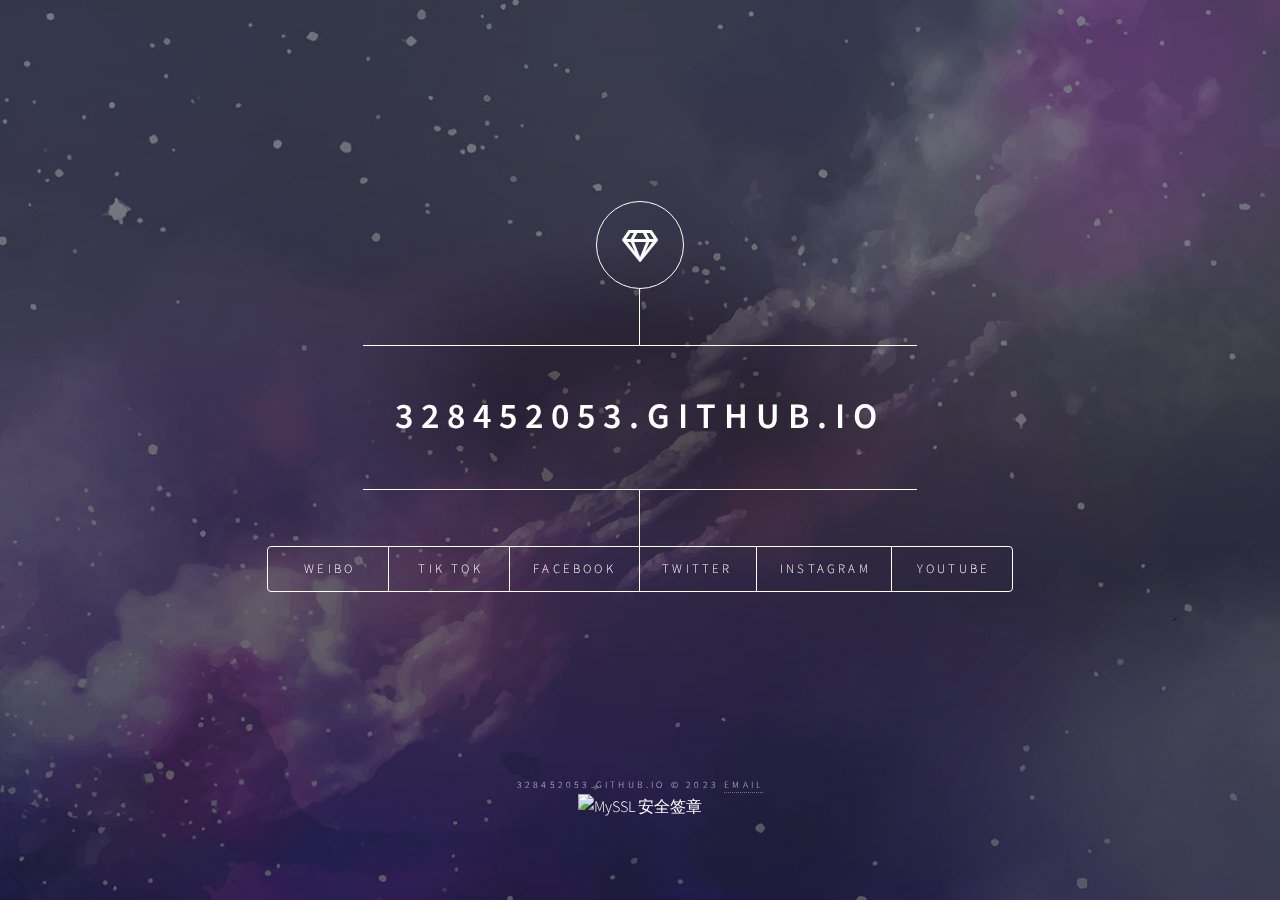
==== index.html @ bff3e35d "Update index.html" ====
﻿<!DOCTYPE HTML>
<html>
  
  <head>
    <title>328452053.GITHUB.IO</title>
    <meta charset="utf-8">
    <meta name="viewport" content="width=device-width, initial-scale=1, user-scalable=no">
    <meta name="description" content="HomePage" />
    <meta name="keywords" content="328452053,328452053.GITHUB.IO,哲,苟哲,哲思哲语" />
    <link rel="stylesheet" href="assets/css/main.css">
    <!--<link rel="stylesheet" href="assets/css/hui.css">-->
    <link rel="shortcut icon" href="/favicon.ico" />
    <link rel="bookmark" href="/favicon.ico" />
    <noscript>
      <link rel="stylesheet" href="assets/css/noscript.css" /></noscript>
      
  </head>
  
  <body class="is-preload" oncopy="return false" oncut="return false;" onselectstart="return false"  class="loading">
    <div id="wrapper">
      <header id="header">
        <div class="logo">
          <span class="icon fa-gem"></span>
        </div>
        <div class="content">
          <div class="inner">
            <h1>328452053.GITHUB.IO</h1></div>
        </div>
        <nav>
          <ul>
            <!--<li>
            <a href="https://328452053.github.io/" title="" target="_blank"></a></li>-->
            <li>
              <a href="https://www.weibo.com/328452053" title="微博" target="_blank">WeiBo</a></li>
            <li>
              <a href="https://www.douyin.com/user/MS4wLjABAAAACGTp3SbHT6WHOpNegVlNWKNpkmL-_BGe633mIOQlRZg" title="抖音" target="_blank"> Tik Tok</a></li>
            <li>
              <a href="https://www.facebook.com/TitanGou" title="Facebook" target="_blank">Facebook</a></li>
            <li>
              <a href="https://twitter.com/titanko520" title="Twitter" target="_blank">Twitter</a></li>
            <li>
              <a href="https://www.instagram.com/titan_gou/" title="Instagram" target="_blank">Instagram</a></li>
            <li>
              <a href="https://www.youtube.com/@gouzhe/" title="YouTube" target="_blank">YouTube</a></li>
            </ul>
        </nav>
      </header>
      <footer id="footer">
        <p class="copyright">328452053.GITHUB.IO © 2023
          <a href="mailto:titanko@vip.qq.com" title="电子邮件">Email</a> 
          <div title="MySSL 安全签章" id="myssl_seal" onclick="window.open('https://myssl.com/seal/detail?domain=328452053.github.io','MySSL安全签章','height=800,width=470,top=0,right=0,toolbar=no,menubar=no,scrollbars=no,resizable=no,location=no,status=no')" style="text-align: center"><img src="https://sealres.myssl.com/seal/img/1x/seal.png?domain=328452053.github.io" alt="MySSL 安全签章" style="width: 100px; height: auto; cursor: pointer"></div>
        </p>
      </footer>
    </div>
    <div id="bg"></div>
    <script src="assets/js/jquery.min.js"></script>
    <script src="assets/js/browser.min.js"></script>
    <script src="assets/js/breakpoints.min.js"></script>
    <script src="assets/js/util.js"></script>
    <script src="assets/js/main.js"></script>

  </body>

</html>
---- assets/css/main.css ----
@import url(fontawesome-all.min.css);
@import url("https://fonts.googleapis.com/css?family=Source+Sans+Pro:300italic,600italic,300,600");


html, body, div, span, applet, object,
iframe, h1, h2, h3, h4, h5, h6, p, blockquote,
pre, a, abbr, acronym, address, big, cite,
code, del, dfn, em, img, ins, kbd, q, s, samp,
small, strike, strong, sub, sup, tt, var, b,
u, i, center, dl, dt, dd, ol, ul, li, fieldset,
form, label, legend, table, caption, tbody,
tfoot, thead, tr, th, td, article, aside,
canvas, details, embed, figure, figcaption,
footer, header, hgroup, menu, nav, output, ruby,
section, summary, time, mark, audio, video {
	margin: 0;
	padding: 0;
	border: 0;
	font-size: 100%;
	font: inherit;
	vertical-align: baseline;}

article, aside, details, figcaption, figure,
footer, header, hgroup, menu, nav, section {
	display: block;}

body {
	line-height: 1;
}

ol, ul {
	list-style: none;
}

blockquote, q {
	quotes: none;
}

	blockquote:before, blockquote:after, q:before, q:after {
		content: '';
		content: none;
	}
.tlinks{text-indent:-9999px;height:0;line-height:0;font-size:0;overflow:hidden;}

table {
	border-collapse: collapse;
	border-spacing: 0;
}

body {
	-webkit-text-size-adjust: none;
}

mark {
	background-color: transparent;
	color: inherit;
}

input::-moz-focus-inner {
	border: 0;
	padding: 0;
}

input, select, textarea {
	-moz-appearance: none;
	-webkit-appearance: none;
	-ms-appearance: none;
	appearance: none;
}

/* Basic */

	@-ms-viewport {
		width: device-width;
	}

	@media screen and (max-width: 480px) {

		html, body {
			min-width: 320px;
		}

	}

	html {
		box-sizing: border-box;
	}

	*, *:before, *:after {
		box-sizing: inherit;
	}

	body {
		background: #1b1f22;
	}

		body.is-preload *, body.is-preload *:before, body.is-preload *:after {
			-moz-animation: none !important;
			-webkit-animation: none !important;
			-ms-animation: none !important;
			animation: none !important;
			-moz-transition: none !important;
			-webkit-transition: none !important;
			-ms-transition: none !important;
			transition: none !important;
		}

/* Type */

	html {
		font-size: 16pt;
	}

		@media screen and (max-width: 1680px) {

			html {
				font-size: 12pt;
			}

		}

		@media screen and (max-width: 736px) {

			html {
				font-size: 11pt;
			}

		}

		@media screen and (max-width: 360px) {

			html {
				font-size: 10pt;
			}

		}

	body, input, select, textarea {
		color: #ffffff;
		font-family: "Source Sans Pro", sans-serif;
		font-weight: 300;
		font-size: 1rem;
		line-height: 1.65;
	}

	a {
		-moz-transition: color 0.2s ease-in-out, background-color 0.2s ease-in-out, border-bottom-color 0.2s ease-in-out;
		-webkit-transition: color 0.2s ease-in-out, background-color 0.2s ease-in-out, border-bottom-color 0.2s ease-in-out;
		-ms-transition: color 0.2s ease-in-out, background-color 0.2s ease-in-out, border-bottom-color 0.2s ease-in-out;
		transition: color 0.2s ease-in-out, background-color 0.2s ease-in-out, border-bottom-color 0.2s ease-in-out;
		border-bottom: dotted 1px rgba(255, 255, 255, 0.5);
		text-decoration: none;
		color: inherit;
	}

		a:hover {
			border-bottom-color: transparent;
		}

	strong, b {
		color: #ffffff;
		font-weight: 600;
	}

	em, i {
		font-style: italic;
	}

	p {
		margin: 0 0 2rem 0;
	}

	h1, h2, h3, h4, h5, h6 {
		color: #ffffff;
		font-weight: 600;
		line-height: 1.5;
		margin: 0 0 1rem 0;
		text-transform: uppercase;
		letter-spacing: 0.2rem;
	}

		h1 a, h2 a, h3 a, h4 a, h5 a, h6 a {
			color: inherit;
			text-decoration: none;
		}

		h1.major, h2.major, h3.major, h4.major, h5.major, h6.major {
			border-bottom: solid 1px #ffffff;
			width: -moz-max-content;
			width: -webkit-max-content;
			width: -ms-max-content;
			width: max-content;
			padding-bottom: 0.5rem;
			margin: 0 0 2rem 0;
		}

	h1 {
		font-size: 2.25rem;
		line-height: 1.3;
		letter-spacing: 0.5rem;
	}

	h2 {
		font-size: 1.5rem;
		line-height: 1.4;
		letter-spacing: 0.5rem;
	}

	h3 {
		font-size: 1rem;
	}

	h4 {
		font-size: 0.8rem;
	}

	h5 {
		font-size: 0.7rem;
	}

	h6 {
		font-size: 0.6rem;
	}

	@media screen and (max-width: 736px) {

		h1 {
			font-size: 1.75rem;
			line-height: 1.4;
		}

		h2 {
			font-size: 1.25em;
			line-height: 1.5;
		}

	}

	sub {
		font-size: 0.8rem;
		position: relative;
		top: 0.5rem;
	}

	sup {
		font-size: 0.8rem;
		position: relative;
		top: -0.5rem;
	}

	blockquote {
		border-left: solid 4px #ffffff;
		font-style: italic;
		margin: 0 0 2rem 0;
		padding: 0.5rem 0 0.5rem 2rem;
	}

	code {
		background: rgba(255, 255, 255, 0.075);
		border-radius: 4px;
		font-family: "Courier New", monospace;
		font-size: 0.9rem;
		margin: 0 0.25rem;
		padding: 0.25rem 0.65rem;
	}

	pre {
		-webkit-overflow-scrolling: touch;
		font-family: "Courier New", monospace;
		font-size: 0.9rem;
		margin: 0 0 2rem 0;
	}

		pre code {
			display: block;
			line-height: 1.75;
			padding: 1rem 1.5rem;
			overflow-x: auto;
		}

	hr {
		border: 0;
		border-bottom: solid 1px #ffffff;
		margin: 2.75rem 0;
	}

	.align-left {
		text-align: left;
	}

	.align-center {
		text-align: center;
	}

	.align-right {
		text-align: right;
	}

/* Form */

	form {
		margin: 0 0 2rem 0;
	}

		form > :last-child {
			margin-bottom: 0;
		}

		form > .fields {
			display: -moz-flex;
			display: -webkit-flex;
			display: -ms-flex;
			display: flex;
			-moz-flex-wrap: wrap;
			-webkit-flex-wrap: wrap;
			-ms-flex-wrap: wrap;
			flex-wrap: wrap;
			width: calc(100% + 3rem);
			margin: -1.5rem 0 2rem -1.5rem;
		}

			form > .fields > .field {
				-moz-flex-grow: 0;
				-webkit-flex-grow: 0;
				-ms-flex-grow: 0;
				flex-grow: 0;
				-moz-flex-shrink: 0;
				-webkit-flex-shrink: 0;
				-ms-flex-shrink: 0;
				flex-shrink: 0;
				padding: 1.5rem 0 0 1.5rem;
				width: calc(100% - 1.5rem);
			}

				form > .fields > .field.half {
					width: calc(50% - 0.75rem);
				}

				form > .fields > .field.third {
					width: calc(100%/3 - 0.5rem);
				}

				form > .fields > .field.quarter {
					width: calc(25% - 0.375rem);
				}

		@media screen and (max-width: 480px) {

			form > .fields {
				width: calc(100% + 3rem);
				margin: -1.5rem 0 2rem -1.5rem;
			}

				form > .fields > .field {
					padding: 1.5rem 0 0 1.5rem;
					width: calc(100% - 1.5rem);
				}

					form > .fields > .field.half {
						width: calc(100% - 1.5rem);
					}

					form > .fields > .field.third {
						width: calc(100% - 1.5rem);
					}

					form > .fields > .field.quarter {
						width: calc(100% - 1.5rem);
					}

		}

	label {
		color: #ffffff;
		display: block;
		font-size: 0.8rem;
		font-weight: 300;
		letter-spacing: 0.2rem;
		line-height: 1.5;
		margin: 0 0 1rem 0;
		text-transform: uppercase;
	}

	input[type="text"],
	input[type="password"],
	input[type="email"],
	input[type="tel"],
	select,
	textarea {
		-moz-appearance: none;
		-webkit-appearance: none;
		-ms-appearance: none;
		appearance: none;
		-moz-transition: border-color 0.2s ease-in-out, box-shadow 0.2s ease-in-out, background-color 0.2s ease-in-out;
		-webkit-transition: border-color 0.2s ease-in-out, box-shadow 0.2s ease-in-out, background-color 0.2s ease-in-out;
		-ms-transition: border-color 0.2s ease-in-out, box-shadow 0.2s ease-in-out, background-color 0.2s ease-in-out;
		transition: border-color 0.2s ease-in-out, box-shadow 0.2s ease-in-out, background-color 0.2s ease-in-out;
		background-color: transparent;
		border-radius: 4px;
		border: solid 1px #ffffff;
		color: inherit;
		display: block;
		outline: 0;
		padding: 0 1rem;
		text-decoration: none;
		width: 100%;
	}

		input[type="text"]:invalid,
		input[type="password"]:invalid,
		input[type="email"]:invalid,
		input[type="tel"]:invalid,
		select:invalid,
		textarea:invalid {
			box-shadow: none;
		}

		input[type="text"]:focus,
		input[type="password"]:focus,
		input[type="email"]:focus,
		input[type="tel"]:focus,
		select:focus,
		textarea:focus {
			background: rgba(255, 255, 255, 0.075);
			border-color: #ffffff;
			box-shadow: 0 0 0 1px #ffffff;
		}

	select {
		background-image: url("data:image/svg+xml;charset=utf8,%3Csvg xmlns='http://www.w3.org/2000/svg' width='40' height='40' preserveAspectRatio='none' viewBox='0 0 40 40'%3E%3Cpath d='M9.4,12.3l10.4,10.4l10.4-10.4c0.2-0.2,0.5-0.4,0.9-0.4c0.3,0,0.6,0.1,0.9,0.4l3.3,3.3c0.2,0.2,0.4,0.5,0.4,0.9 c0,0.4-0.1,0.6-0.4,0.9L20.7,31.9c-0.2,0.2-0.5,0.4-0.9,0.4c-0.3,0-0.6-0.1-0.9-0.4L4.3,17.3c-0.2-0.2-0.4-0.5-0.4-0.9 c0-0.4,0.1-0.6,0.4-0.9l3.3-3.3c0.2-0.2,0.5-0.4,0.9-0.4S9.1,12.1,9.4,12.3z' fill='%23ffffff' /%3E%3C/svg%3E");
		background-size: 1.25rem;
		background-repeat: no-repeat;
		background-position: calc(100% - 1rem) center;
		height: 2.75rem;
		padding-right: 2.75rem;
		text-overflow: ellipsis;
	}

		select option {
			color: #ffffff;
			background: #1b1f22;
		}

		select:focus::-ms-value {
			background-color: transparent;
		}

		select::-ms-expand {
			display: none;
		}

	input[type="text"],
	input[type="password"],
	input[type="email"],
	select {
		height: 2.75rem;
	}

	textarea {
		padding: 0.75rem 1rem;
	}

	input[type="checkbox"],
	input[type="radio"] {
		-moz-appearance: none;
		-webkit-appearance: none;
		-ms-appearance: none;
		appearance: none;
		display: block;
		float: left;
		margin-right: -2rem;
		opacity: 0;
		width: 1rem;
		z-index: -1;
	}

		input[type="checkbox"] + label,
		input[type="radio"] + label {
			text-decoration: none;
			-moz-user-select: none;
			-webkit-user-select: none;
			-ms-user-select: none;
			user-select: none;
			color: #ffffff;
			cursor: pointer;
			display: inline-block;
			font-size: 0.8rem;
			font-weight: 300;
			margin: 0 0 0.5rem 0;
			padding-left: 2.65rem;
			padding-right: 0.75rem;
			position: relative;
		}

			input[type="checkbox"] + label:before,
			input[type="radio"] + label:before {
				-moz-osx-font-smoothing: grayscale;
				-webkit-font-smoothing: antialiased;
				display: inline-block;
				font-style: normal;
				font-variant: normal;
				text-rendering: auto;
				line-height: 1;
				text-transform: none !important;
				font-family: 'Font Awesome 5 Free';
				font-weight: 900;
			}

			input[type="checkbox"] + label:before,
			input[type="radio"] + label:before {
				-moz-transition: border-color 0.2s ease-in-out, box-shadow 0.2s ease-in-out, background-color 0.2s ease-in-out;
				-webkit-transition: border-color 0.2s ease-in-out, box-shadow 0.2s ease-in-out, background-color 0.2s ease-in-out;
				-ms-transition: border-color 0.2s ease-in-out, box-shadow 0.2s ease-in-out, background-color 0.2s ease-in-out;
				transition: border-color 0.2s ease-in-out, box-shadow 0.2s ease-in-out, background-color 0.2s ease-in-out;
				border-radius: 4px;
				border: solid 1px #ffffff;
				content: '';
				display: inline-block;
				height: 1.65rem;
				left: 0;
				line-height: 1.65rem;
				position: absolute;
				text-align: center;
				top: -0.15rem;
				width: 1.65rem;
			}

		input[type="checkbox"]:checked + label:before,
		input[type="radio"]:checked + label:before {
			background: #ffffff !important;
			border-color: #ffffff !important;
			color: #1b1f22;
			content: '\f00c';
		}

		input[type="checkbox"]:focus + label:before,
		input[type="radio"]:focus + label:before {
			background: rgba(255, 255, 255, 0.075);
			border-color: #ffffff;
			box-shadow: 0 0 0 1px #ffffff;
		}

	input[type="checkbox"] + label:before {
		border-radius: 4px;
	}

	input[type="radio"] + label:before {
		border-radius: 100%;
	}

	::-webkit-input-placeholder {
		color: rgba(255, 255, 255, 0.5) !important;
		opacity: 1.0;
	}

	:-moz-placeholder {
		color: rgba(255, 255, 255, 0.5) !important;
		opacity: 1.0;
	}

	::-moz-placeholder {
		color: rgba(255, 255, 255, 0.5) !important;
		opacity: 1.0;
	}

	:-ms-input-placeholder {
		color: rgba(255, 255, 255, 0.5) !important;
		opacity: 1.0;
	}

	.formerize-placeholder {
		color: rgba(255, 255, 255, 0.5) !important;
		opacity: 1.0;
	}

/* Box */

	.box {
		border-radius: 4px;
		border: solid 1px #ffffff;
		margin-bottom: 2rem;
		padding: 1.5em;
	}

		.box > :last-child,
		.box > :last-child > :last-child,
		.box > :last-child > :last-child > :last-child {
			margin-bottom: 0;
		}

		.box.alt {
			border: 0;
			border-radius: 0;
			padding: 0;
		}

/* Icon */

	.icon {
		text-decoration: none;
		border-bottom: none;
		position: relative;
	}

		.icon:before {
			-moz-osx-font-smoothing: grayscale;
			-webkit-font-smoothing: antialiased;
			display: inline-block;
			font-style: normal;
			font-variant: normal;
			text-rendering: auto;
			line-height: 1;
			text-transform: none !important;
			font-family: 'Font Awesome 5 Free';
			font-weight: 400;
		}

		.icon > .label {
			display: none;
		}

		.icon:before {
			line-height: inherit;
		}

		.icon.solid:before {
			font-weight: 900;
		}

		.icon.brands:before {
			font-family: 'Font Awesome 5 Brands';
		}

/* Image */

	.image {
		border-radius: 4px;
		border: 0;
		display: inline-block;
		position: relative;
	}

		.image:before {
			pointer-events: none;
			background-image: url("../../images/overlay.png");
			background-color: rgba(19, 21, 25, 0.5);
			border-radius: 4px;
			content: '';
			display: block;
			height: 100%;
			left: 0;
			opacity: 0.5;
			position: absolute;
			top: 0;
			width: 100%;
		}

		.image img {
			border-radius: 4px;
			display: block;
		}

		.image.left, .image.right {
			max-width: 40%;
		}

			.image.left img, .image.right img {
				width: 100%;
			}

		.image.left {
			float: left;
			padding: 0 1.5em 1em 0;
			top: 0.25em;
		}

		.image.right {
			float: right;
			padding: 0 0 1em 1.5em;
			top: 0.25em;
		}

		.image.fit {
			display: block;
			margin: 0 0 2rem 0;
			width: 100%;
		}

			.image.fit img {
				width: 100%;
			}

		.image.main {
			display: block;
			margin: 2.5rem 0;
			width: 100%;
		}

			.image.main img {
				width: 100%;
			}

		@media screen and (max-width: 736px) {

			.image.main {
				margin: 2rem 0;
			}

		}

		@media screen and (max-width: 480px) {

			.image.main {
				margin: 1.5rem 0;
			}

		}

/* List */

	ol {
		list-style: decimal;
		margin: 0 0 2rem 0;
		padding-left: 1.25em;
	}

		ol li {
			padding-left: 0.25em;
		}

	ul {
		list-style: disc;
		margin: 0 0 2rem 0;
		padding-left: 1em;
	}

		ul li {
			padding-left: 0.5em;
		}

		ul.alt {
			list-style: none;
			padding-left: 0;
		}

			ul.alt li {
				border-top: solid 1px #ffffff;
				padding: 0.5em 0;
			}

				ul.alt li:first-child {
					border-top: 0;
					padding-top: 0;
				}

	dl {
		margin: 0 0 2rem 0;
	}

		dl dt {
			display: block;
			font-weight: 600;
			margin: 0 0 1rem 0;
		}

		dl dd {
			margin-left: 2rem;
		}

/* Actions */

	ul.actions {
		display: -moz-flex;
		display: -webkit-flex;
		display: -ms-flex;
		display: flex;
		cursor: default;
		list-style: none;
		margin-left: -1rem;
		padding-left: 0;
	}

		ul.actions li {
			padding: 0 0 0 1rem;
			vertical-align: middle;
		}

		ul.actions.special {
			-moz-justify-content: center;
			-webkit-justify-content: center;
			-ms-justify-content: center;
			justify-content: center;
			width: 100%;
			margin-left: 0;
		}

			ul.actions.special li:first-child {
				padding-left: 0;
			}

		ul.actions.stacked {
			-moz-flex-direction: column;
			-webkit-flex-direction: column;
			-ms-flex-direction: column;
			flex-direction: column;
			margin-left: 0;
		}

			ul.actions.stacked li {
				padding: 1.3rem 0 0 0;
			}

				ul.actions.stacked li:first-child {
					padding-top: 0;
				}

		ul.actions.fit {
			width: calc(100% + 1rem);
		}

			ul.actions.fit li {
				-moz-flex-grow: 1;
				-webkit-flex-grow: 1;
				-ms-flex-grow: 1;
				flex-grow: 1;
				-moz-flex-shrink: 1;
				-webkit-flex-shrink: 1;
				-ms-flex-shrink: 1;
				flex-shrink: 1;
				width: 100%;
			}

				ul.actions.fit li > * {
					width: 100%;
				}

			ul.actions.fit.stacked {
				width: 100%;
			}

		@media screen and (max-width: 480px) {

			ul.actions:not(.fixed) {
				-moz-flex-direction: column;
				-webkit-flex-direction: column;
				-ms-flex-direction: column;
				flex-direction: column;
				margin-left: 0;
				width: 100% !important;
			}

				ul.actions:not(.fixed) li {
					-moz-flex-grow: 1;
					-webkit-flex-grow: 1;
					-ms-flex-grow: 1;
					flex-grow: 1;
					-moz-flex-shrink: 1;
					-webkit-flex-shrink: 1;
					-ms-flex-shrink: 1;
					flex-shrink: 1;
					padding: 1rem 0 0 0;
					text-align: center;
					width: 100%;
				}

					ul.actions:not(.fixed) li > * {
						width: 100%;
					}

					ul.actions:not(.fixed) li:first-child {
						padding-top: 0;
					}

					ul.actions:not(.fixed) li input[type="submit"],
					ul.actions:not(.fixed) li input[type="reset"],
					ul.actions:not(.fixed) li input[type="button"],
					ul.actions:not(.fixed) li button,
					ul.actions:not(.fixed) li .button {
						width: 100%;
					}

						ul.actions:not(.fixed) li input[type="submit"].icon:before,
						ul.actions:not(.fixed) li input[type="reset"].icon:before,
						ul.actions:not(.fixed) li input[type="button"].icon:before,
						ul.actions:not(.fixed) li button.icon:before,
						ul.actions:not(.fixed) li .button.icon:before {
							margin-left: -0.5em;
						}

		}

/* Icons */

	ul.icons {
		cursor: default;
		list-style: none;
		padding-left: 0;
	}

		ul.icons li {
			display: inline-block;
			padding: 0 0.75em 0 0;
		}

			ul.icons li:last-child {
				padding-right: 0;
			}

			ul.icons li a {
				border-radius: 100%;
				box-shadow: inset 0 0 0 1px #ffffff;
				display: inline-block;
				height: 2.25rem;
				line-height: 2.25rem;
				text-align: center;
				width: 2.25rem;
			}

				ul.icons li a:hover {
					background-color: rgba(255, 255, 255, 0.075);
				}

				ul.icons li a:active {
					background-color: rgba(255, 255, 255, 0.175);
				}

/* Table */

	.table-wrapper {
		-webkit-overflow-scrolling: touch;
		overflow-x: auto;
	}

	table {
		margin: 0 0 2rem 0;
		width: 100%;
	}

		table tbody tr {
			border: solid 1px #ffffff;
			border-left: 0;
			border-right: 0;
		}

			table tbody tr:nth-child(2n + 1) {
				background-color: rgba(255, 255, 255, 0.075);
			}

		table td {
			padding: 0.75em 0.75em;
		}

		table th {
			color: #ffffff;
			font-size: 0.9em;
			font-weight: 600;
			padding: 0 0.75em 0.75em 0.75em;
			text-align: left;
		}

		table thead {
			border-bottom: solid 2px #ffffff;
		}

		table tfoot {
			border-top: solid 2px #ffffff;
		}

		table.alt {
			border-collapse: separate;
		}

			table.alt tbody tr td {
				border: solid 1px #ffffff;
				border-left-width: 0;
				border-top-width: 0;
			}

				table.alt tbody tr td:first-child {
					border-left-width: 1px;
				}

			table.alt tbody tr:first-child td {
				border-top-width: 1px;
			}

			table.alt thead {
				border-bottom: 0;
			}

			table.alt tfoot {
				border-top: 0;
			}

/* Button */

	input[type="submit"],
	input[type="reset"],
	input[type="button"],
	button,
	.button {
		-moz-appearance: none;
		-webkit-appearance: none;
		-ms-appearance: none;
		appearance: none;
		-moz-transition: background-color 0.2s ease-in-out, color 0.2s ease-in-out;
		-webkit-transition: background-color 0.2s ease-in-out, color 0.2s ease-in-out;
		-ms-transition: background-color 0.2s ease-in-out, color 0.2s ease-in-out;
		transition: background-color 0.2s ease-in-out, color 0.2s ease-in-out;
		background-color: transparent;
		border-radius: 4px;
		border: 0;
		box-shadow: inset 0 0 0 1px #ffffff;
		color: #ffffff !important;
		cursor: pointer;
		display: inline-block;
		font-size: 0.8rem;
		font-weight: 300;
		height: 2.75rem;
		letter-spacing: 0.2rem;
		line-height: 2.75rem;
		outline: 0;
		padding: 0 1.25rem 0 1.35rem;
		text-align: center;
		text-decoration: none;
		text-transform: uppercase;
		white-space: nowrap;
	}

		input[type="submit"]:hover,
		input[type="reset"]:hover,
		input[type="button"]:hover,
		button:hover,
		.button:hover {
			background-color: rgba(255, 255, 255, 0.075);
		}

		input[type="submit"]:active,
		input[type="reset"]:active,
		input[type="button"]:active,
		button:active,
		.button:active {
			background-color: rgba(255, 255, 255, 0.175);
		}

		input[type="submit"].icon:before,
		input[type="reset"].icon:before,
		input[type="button"].icon:before,
		button.icon:before,
		.button.icon:before {
			margin-right: 0.5em;
		}

		input[type="submit"].fit,
		input[type="reset"].fit,
		input[type="button"].fit,
		button.fit,
		.button.fit {
			width: 100%;
		}

		input[type="submit"].small,
		input[type="reset"].small,
		input[type="button"].small,
		button.small,
		.button.small {
			font-size: 0.6rem;
			height: 2.0625rem;
			line-height: 2.0625rem;
		}

		input[type="submit"].primary,
		input[type="reset"].primary,
		input[type="button"].primary,
		button.primary,
		.button.primary {
			background-color: #ffffff;
			color: #1b1f22 !important;
			font-weight: 600;
		}

		input[type="submit"].disabled, input[type="submit"]:disabled,
		input[type="reset"].disabled,
		input[type="reset"]:disabled,
		input[type="button"].disabled,
		input[type="button"]:disabled,
		button.disabled,
		button:disabled,
		.button.disabled,
		.button:disabled {
			pointer-events: none;
			cursor: default;
			opacity: 0.25;
		}

	input[type="submit"],
	input[type="reset"],
	input[type="button"],
	button {
		line-height: calc(2.75rem - 2px);
	}

/* BG */

	#bg {
		-moz-transform: scale(1.0);
		-webkit-transform: scale(1.0);
		-ms-transform: scale(1.0);
		transform: scale(1.0);
		-webkit-backface-visibility: hidden;
		position: fixed;
		top: 0;
		left: 0;
		width: 100%;
		height: 100vh;
		z-index: 1;
	}

		#bg:before, #bg:after {
			content: '';
			display: block;
			position: absolute;
			top: 0;
			left: 0;
			width: 100%;
			height: 100%;
		}

		#bg:before {
			-moz-transition: background-color 2.5s ease-in-out;
			-webkit-transition: background-color 2.5s ease-in-out;
			-ms-transition: background-color 2.5s ease-in-out;
			transition: background-color 2.5s ease-in-out;
			-moz-transition-delay: 0.75s;
			-webkit-transition-delay: 0.75s;
			-ms-transition-delay: 0.75s;
			transition-delay: 0.75s;
			background-image: linear-gradient(to top, rgba(19, 21, 25, 0.5), rgba(19, 21, 25, 0.5)), url("../../images/overlay.png");
			background-size: auto,
 256px 256px;
			background-position: center,
 center;
			background-repeat: no-repeat,
 repeat;
			z-index: 2;
		}

		#bg:after {
			-moz-transform: scale(1.125);
			-webkit-transform: scale(1.125);
			-ms-transform: scale(1.125);
			transform: scale(1.125);
			-moz-transition: -moz-transform 0.325s ease-in-out, -moz-filter 0.325s ease-in-out;
			-webkit-transition: -webkit-transform 0.325s ease-in-out, -webkit-filter 0.325s ease-in-out;
			-ms-transition: -ms-transform 0.325s ease-in-out, -ms-filter 0.325s ease-in-out;
			transition: transform 0.325s ease-in-out, filter 0.325s ease-in-out;
			background-image: url("https://328452053.github.io/bg.jpg");
			background-position: center;
			background-size: cover;
			background-repeat: no-repeat;
			z-index: 1;
		}

		body.is-article-visible #bg:after {
			-moz-transform: scale(1.0825);
			-webkit-transform: scale(1.0825);
			-ms-transform: scale(1.0825);
			transform: scale(1.0825);
			-moz-filter: blur(0.2rem);
			-webkit-filter: blur(0.2rem);
			-ms-filter: blur(0.2rem);
			filter: blur(0.2rem);
		}

		body.is-preload #bg:before {
			background-color: #000000;
		}

/* Wrapper */

	#wrapper {
		display: -moz-flex;
		display: -webkit-flex;
		display: -ms-flex;
		display: flex;
		-moz-flex-direction: column;
		-webkit-flex-direction: column;
		-ms-flex-direction: column;
		flex-direction: column;
		-moz-align-items: center;
		-webkit-align-items: center;
		-ms-align-items: center;
		align-items: center;
		-moz-justify-content: space-between;
		-webkit-justify-content: space-between;
		-ms-justify-content: space-between;
		justify-content: space-between;
		position: relative;
		min-height: 100vh;
		width: 100%;
		padding: 4rem 2rem;
		z-index: 3;
	}

		#wrapper:before {
			content: '';
			display: block;
		}

		@media screen and (max-width: 1680px) {

			#wrapper {
				padding: 3rem 2rem;
			}

		}

		@media screen and (max-width: 736px) {

			#wrapper {
				padding: 2rem 1rem;
			}

		}

		@media screen and (max-width: 480px) {

			#wrapper {
				padding: 1rem;
			}

		}

/* Header */

	#header {
		display: -moz-flex;
		display: -webkit-flex;
		display: -ms-flex;
		display: flex;
		-moz-flex-direction: column;
		-webkit-flex-direction: column;
		-ms-flex-direction: column;
		flex-direction: column;
		-moz-align-items: center;
		-webkit-align-items: center;
		-ms-align-items: center;
		align-items: center;
		-moz-transition: -moz-transform 0.325s ease-in-out, -moz-filter 0.325s ease-in-out, opacity 0.325s ease-in-out;
		-webkit-transition: -webkit-transform 0.325s ease-in-out, -webkit-filter 0.325s ease-in-out, opacity 0.325s ease-in-out;
		-ms-transition: -ms-transform 0.325s ease-in-out, -ms-filter 0.325s ease-in-out, opacity 0.325s ease-in-out;
		transition: transform 0.325s ease-in-out, filter 0.325s ease-in-out, opacity 0.325s ease-in-out;
		background-image: -moz-radial-gradient(rgba(0, 0, 0, 0.25) 25%, rgba(0, 0, 0, 0) 55%);
		background-image: -webkit-radial-gradient(rgba(0, 0, 0, 0.25) 25%, rgba(0, 0, 0, 0) 55%);
		background-image: -ms-radial-gradient(rgba(0, 0, 0, 0.25) 25%, rgba(0, 0, 0, 0) 55%);
		background-image: radial-gradient(rgba(0, 0, 0, 0.25) 25%, rgba(0, 0, 0, 0) 55%);
		max-width: 100%;
		text-align: center;
	}

		#header > * {
			-moz-transition: opacity 0.325s ease-in-out;
			-webkit-transition: opacity 0.325s ease-in-out;
			-ms-transition: opacity 0.325s ease-in-out;
			transition: opacity 0.325s ease-in-out;
			position: relative;
			margin-top: 3.5rem;
		}

			#header > *:before {
				content: '';
				display: block;
				position: absolute;
				top: calc(-3.5rem - 1px);
				left: calc(50% - 1px);
				width: 1px;
				height: calc(3.5rem + 1px);
				background: #ffffff;
			}

		#header > :first-child {
			margin-top: 0;
		}

			#header > :first-child:before {
				display: none;
			}

		#header .logo {
			width: 5.5rem;
			height: 5.5rem;
			line-height: 5.5rem;
			border: solid 1px #ffffff;
			border-radius: 100%;
		}

			#header .logo .icon:before {
				font-size: 2rem;
			}

		#header .content {
			border-style: solid;
			border-color: #ffffff;
			border-top-width: 1px;
			border-bottom-width: 1px;
			max-width: 100%;
		}

			#header .content .inner {
				-moz-transition: max-height 0.75s ease, padding 0.75s ease, opacity 0.325s ease-in-out;
				-webkit-transition: max-height 0.75s ease, padding 0.75s ease, opacity 0.325s ease-in-out;
				-ms-transition: max-height 0.75s ease, padding 0.75s ease, opacity 0.325s ease-in-out;
				transition: max-height 0.75s ease, padding 0.75s ease, opacity 0.325s ease-in-out;
				-moz-transition-delay: 0.25s;
				-webkit-transition-delay: 0.25s;
				-ms-transition-delay: 0.25s;
				transition-delay: 0.25s;
				padding: 3rem 2rem;
				max-height: 40rem;
				overflow: hidden;
			}

				#header .content .inner > :last-child {
					margin-bottom: 0;
				}

			#header .content p {
				text-transform: uppercase;
				letter-spacing: 0.2rem;
				font-size: 0.8rem;
				line-height: 2;
			}

		#header nav ul {
			display: -moz-flex;
			display: -webkit-flex;
			display: -ms-flex;
			display: flex;
			margin-bottom: 0;
			list-style: none;
			padding-left: 0;
			border: solid 1px #ffffff;
			border-radius: 4px;
		}

			#header nav ul li {
				padding-left: 0;
				border-left: solid 1px #ffffff;
			}

				#header nav ul li:first-child {
					border-left: 0;
				}

				#header nav ul li a {
					display: block;
					min-width: 7.5rem;
					height: 2.75rem;
					line-height: 2.75rem;
					padding: 0 1.25rem 0 1.45rem;
					text-transform: uppercase;
					letter-spacing: 0.2rem;
					font-size: 0.8rem;
					border-bottom: 0;
				}

					#header nav ul li a:hover {
						background-color: rgba(255, 255, 255, 0.075);
					}

					#header nav ul li a:active {
						background-color: rgba(255, 255, 255, 0.175);
					}

		#header nav.use-middle:after {
			content: '';
			display: block;
			position: absolute;
			top: 0;
			left: calc(50% - 1px);
			width: 1px;
			height: 100%;
			background: #ffffff;
		}

		#header nav.use-middle ul li.is-middle {
			border-left: 0;
		}

		body.is-article-visible #header {
			-moz-transform: scale(0.95);
			-webkit-transform: scale(0.95);
			-ms-transform: scale(0.95);
			transform: scale(0.95);
			-moz-filter: blur(0.1rem);
			-webkit-filter: blur(0.1rem);
			-ms-filter: blur(0.1rem);
			filter: blur(0.1rem);
			opacity: 0;
		}

		body.is-preload #header {
			-moz-filter: blur(0.125rem);
			-webkit-filter: blur(0.125rem);
			-ms-filter: blur(0.125rem);
			filter: blur(0.125rem);
		}

			body.is-preload #header > * {
				opacity: 0;
			}

			body.is-preload #header .content .inner {
				max-height: 0;
				padding-top: 0;
				padding-bottom: 0;
				opacity: 0;
			}

		@media screen and (max-width: 980px) {

			#header .content p br {
				display: none;
			}

		}

		@media screen and (max-width: 736px) {

			#header > * {
				margin-top: 2rem;
			}

				#header > *:before {
					top: calc(-2rem - 1px);
					height: calc(2rem + 1px);
				}

			#header .logo {
				width: 4.75rem;
				height: 4.75rem;
				line-height: 4.75rem;
			}

				#header .logo .icon:before {
					font-size: 1.75rem;
				}

			#header .content .inner {
				padding: 2.5rem 1rem;
			}

			#header .content p {
				line-height: 1.875;
			}

		}

		@media screen and (max-width: 480px) {

			#header {
				padding: 1.5rem 0;
			}

				#header .content .inner {
					padding: 2.5rem 0;
				}

				#header nav ul {
					-moz-flex-direction: column;
					-webkit-flex-direction: column;
					-ms-flex-direction: column;
					flex-direction: column;
					min-width: 10rem;
					max-width: 100%;
				}

					#header nav ul li {
						border-left: 0;
						border-top: solid 1px #ffffff;
					}

						#header nav ul li:first-child {
							border-top: 0;
						}

						#header nav ul li a {
							height: 3rem;
							line-height: 3rem;
							min-width: 0;
							width: 100%;
						}

				#header nav.use-middle:after {
					display: none;
				}

		}

/* Main */

	#main {
		-moz-flex-grow: 1;
		-webkit-flex-grow: 1;
		-ms-flex-grow: 1;
		flex-grow: 1;
		-moz-flex-shrink: 1;
		-webkit-flex-shrink: 1;
		-ms-flex-shrink: 1;
		flex-shrink: 1;
		display: -moz-flex;
		display: -webkit-flex;
		display: -ms-flex;
		display: flex;
		-moz-align-items: center;
		-webkit-align-items: center;
		-ms-align-items: center;
		align-items: center;
		-moz-justify-content: center;
		-webkit-justify-content: center;
		-ms-justify-content: center;
		justify-content: center;
		-moz-flex-direction: column;
		-webkit-flex-direction: column;
		-ms-flex-direction: column;
		flex-direction: column;
		position: relative;
		max-width: 100%;
		z-index: 3;
	}

		#main article {
			-moz-transform: translateY(0.25rem);
			-webkit-transform: translateY(0.25rem);
			-ms-transform: translateY(0.25rem);
			transform: translateY(0.25rem);
			-moz-transition: opacity 0.325s ease-in-out, -moz-transform 0.325s ease-in-out;
			-webkit-transition: opacity 0.325s ease-in-out, -webkit-transform 0.325s ease-in-out;
			-ms-transition: opacity 0.325s ease-in-out, -ms-transform 0.325s ease-in-out;
			transition: opacity 0.325s ease-in-out, transform 0.325s ease-in-out;
			padding: 4.5rem 2.5rem 1.5rem 2.5rem ;
			position: relative;
			width: 40rem;
			max-width: 100%;
			background-color: rgba(27, 31, 34, 0.85);
			border-radius: 4px;
			opacity: 0;
		}

			#main article.active {
				-moz-transform: translateY(0);
				-webkit-transform: translateY(0);
				-ms-transform: translateY(0);
				transform: translateY(0);
				opacity: 1;
			}

			#main article .close {
				display: block;
				position: absolute;
				top: 0;
				right: 0;
				width: 4rem;
				height: 4rem;
				cursor: pointer;
				text-indent: 4rem;
				overflow: hidden;
				white-space: nowrap;
			}

				#main article .close:before {
					-moz-transition: background-color 0.2s ease-in-out;
					-webkit-transition: background-color 0.2s ease-in-out;
					-ms-transition: background-color 0.2s ease-in-out;
					transition: background-color 0.2s ease-in-out;
					content: '';
					display: block;
					position: absolute;
					top: 0.75rem;
					left: 0.75rem;
					width: 2.5rem;
					height: 2.5rem;
					border-radius: 100%;
					background-position: center;
					background-image: url("data:image/svg+xml;charset=utf8,%3Csvg xmlns='http://www.w3.org/2000/svg' xmlns:xlink='http://www.w3.org/1999/xlink' width='20px' height='20px' viewBox='0 0 20 20' zoomAndPan='disable'%3E%3Cstyle%3Eline %7B stroke: %23ffffff%3B stroke-width: 1%3B %7D%3C/style%3E%3Cline x1='2' y1='2' x2='18' y2='18' /%3E%3Cline x1='18' y1='2' x2='2' y2='18' /%3E%3C/svg%3E");
					background-size: 20px 20px;
					background-repeat: no-repeat;
				}

				#main article .close:hover:before {
					background-color: rgba(255, 255, 255, 0.075);
				}

				#main article .close:active:before {
					background-color: rgba(255, 255, 255, 0.175);
				}

		@media screen and (max-width: 736px) {

			#main article {
				padding: 3.5rem 2rem 0.5rem 2rem ;
			}

				#main article .close:before {
					top: 0.875rem;
					left: 0.875rem;
					width: 2.25rem;
					height: 2.25rem;
					background-size: 14px 14px;
				}

		}

		@media screen and (max-width: 480px) {

			#main article {
				padding: 3rem 1.5rem 0.5rem 1.5rem ;
			}

		}

/* Footer */

	#footer {
		-moz-transition: -moz-transform 0.325s ease-in-out, -moz-filter 0.325s ease-in-out, opacity 0.325s ease-in-out;
		-webkit-transition: -webkit-transform 0.325s ease-in-out, -webkit-filter 0.325s ease-in-out, opacity 0.325s ease-in-out;
		-ms-transition: -ms-transform 0.325s ease-in-out, -ms-filter 0.325s ease-in-out, opacity 0.325s ease-in-out;
		transition: transform 0.325s ease-in-out, filter 0.325s ease-in-out, opacity 0.325s ease-in-out;
		width: 100%;
		max-width: 100%;
		margin-top: 2rem;
		text-align: center;
	}

		#footer .copyright {
			letter-spacing: 0.2rem;
			font-size: 0.6rem;
			opacity: 0.75;
			margin-bottom: 0;
			text-transform: uppercase;
		}

		body.is-article-visible #footer {
			-moz-transform: scale(0.95);
			-webkit-transform: scale(0.95);
			-ms-transform: scale(0.95);
			transform: scale(0.95);
			-moz-filter: blur(0.1rem);
			-webkit-filter: blur(0.1rem);
			-ms-filter: blur(0.1rem);
			filter: blur(0.1rem);
			opacity: 0;
		}

		body.is-preload #footer {
			opacity: 0;
		}
---- assets/css/hui.css ----
body *{
-webkit-filter: grayscale(100%); /* webkit */
-moz-filter: grayscale(100%); /*firefox*/
-ms-filter: grayscale(100%); /*ie9*/
-o-filter: grayscale(100%); /*opera*/
filter: grayscale(100%);
filter:progid:DXImageTransform.Microsoft.BasicImage(grayscale=1); 
filter:gray; /*ie9- */
}
---- assets/css/noscript.css ----
/*
	Dimension by HTML5 UP
	html5up.net | @ajlkn
	Free for personal and commercial use under the CCA 3.0 license (html5up.net/license)
*/

/* BG */

	body.is-preload #bg:before {
		background-color: transparent;
	}

/* Header */

	body.is-preload #header {
		-moz-filter: none;
		-webkit-filter: none;
		-ms-filter: none;
		filter: none;
	}

		body.is-preload #header > * {
			opacity: 1;
		}

		body.is-preload #header .content .inner {
			max-height: none;
			padding: 3rem 2rem;
			opacity: 1;
		}

/* Main */

	#main article {
		opacity: 1;
		margin: 4rem 0 0 0;
	}
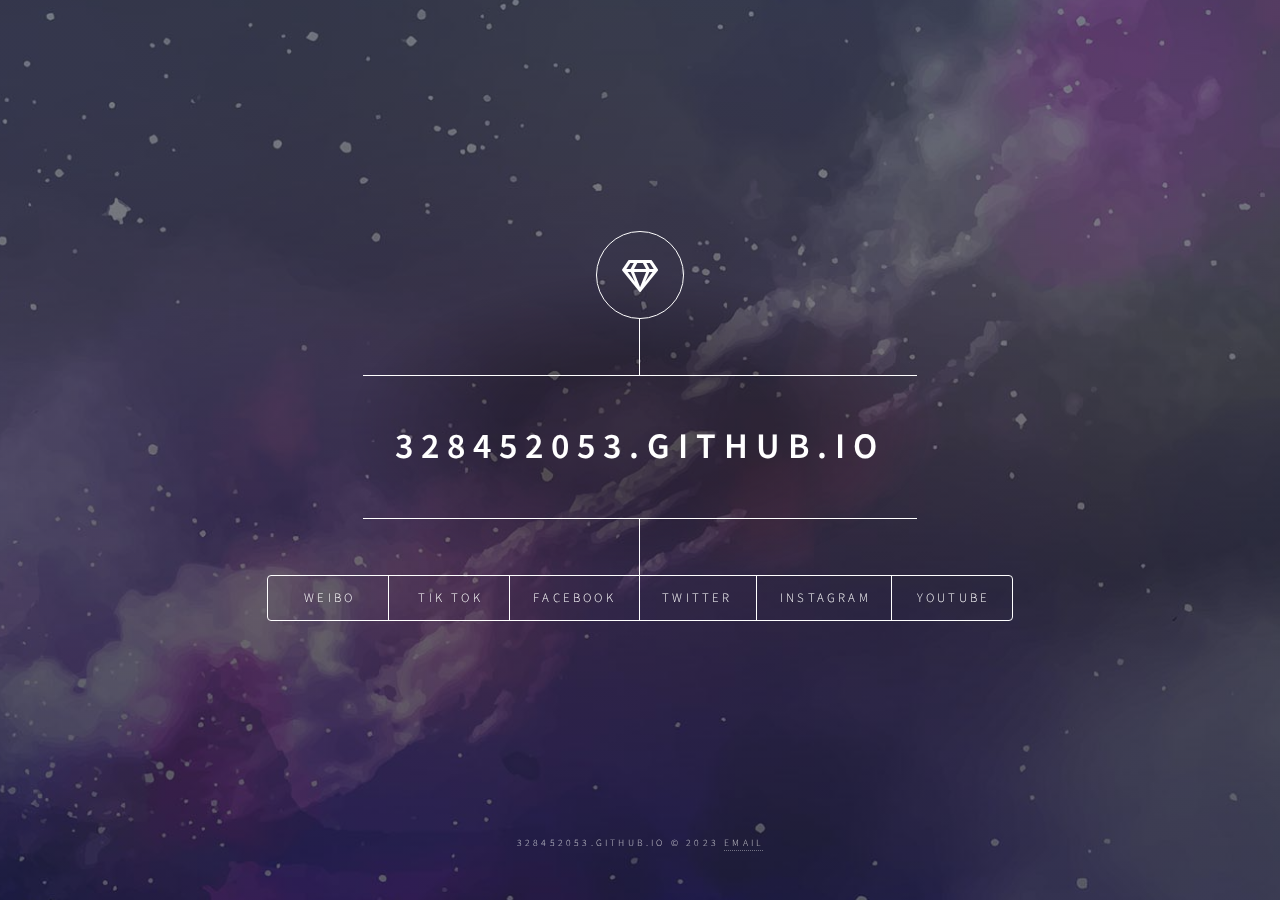
==== commit 7f2608dd: "Update index.html" ====
--- a/index.html
+++ b/index.html
@@ -37,7 +37,7 @@
             <li>
               <a href="https://www.facebook.com/TitanGou" title="Facebook" target="_blank">Facebook</a></li>
             <li>
-              <a href="https://twitter.com/titanko520" title="Twitter" target="_blank">Twitter</a></li>
+              <a href="https://x.com/titanko520" title="Twitter" target="_blank">Twitter</a></li>
             <li>
               <a href="https://www.instagram.com/titan_gou/" title="Instagram" target="_blank">Instagram</a></li>
             <li>
@@ -48,7 +48,7 @@
       <footer id="footer">
         <p class="copyright">328452053.GITHUB.IO © 2023
           <a href="mailto:titanko@vip.qq.com" title="电子邮件">Email</a> 
-          <div title="MySSL 安全签章" id="myssl_seal" onclick="window.open('https://myssl.com/seal/detail?domain=328452053.github.io','MySSL安全签章','height=800,width=470,top=0,right=0,toolbar=no,menubar=no,scrollbars=no,resizable=no,location=no,status=no')" style="text-align: center"><img src="https://sealres.myssl.com/seal/img/1x/seal.png?domain=328452053.github.io" alt="MySSL 安全签章" style="width: 100px; height: auto; cursor: pointer"></div>
+          <!--<div title="MySSL 安全签章" id="myssl_seal" onclick="window.open('https://myssl.com/seal/detail?domain=328452053.github.io','MySSL安全签章','height=800,width=470,top=0,right=0,toolbar=no,menubar=no,scrollbars=no,resizable=no,location=no,status=no')" style="text-align: center"><img src="https://sealres.myssl.com/seal/img/1x/seal.png?domain=328452053.github.io" alt="MySSL 安全签章" style="width: 100px; height: auto; cursor: pointer"></div>-->
         </p>
       </footer>
     </div>
@@ -61,4 +61,4 @@
 
   </body>
 
-</html>
+</html>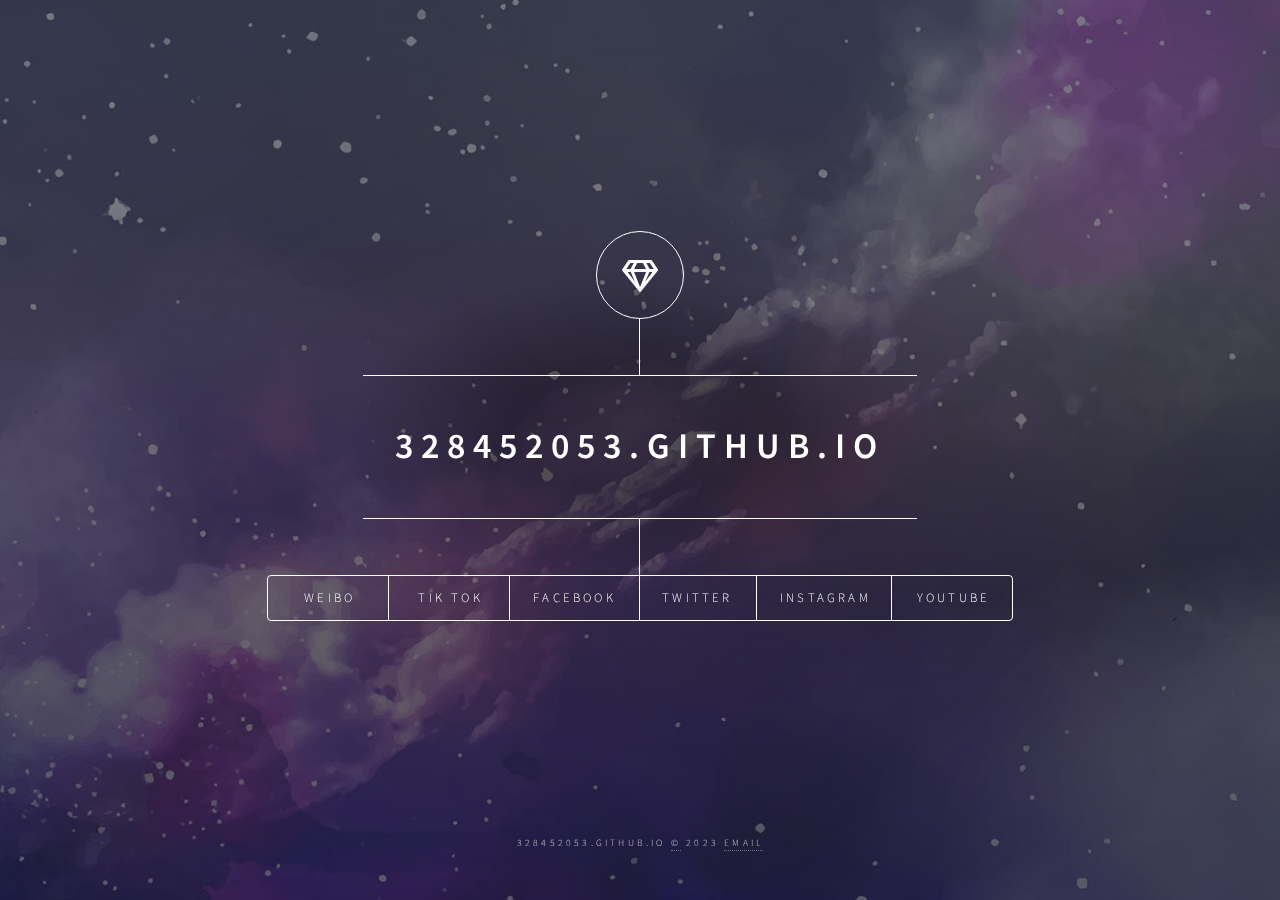
==== commit e2b9b66b: "Update index.html" ====
--- a/index.html
+++ b/index.html
@@ -46,7 +46,7 @@
         </nav>
       </header>
       <footer id="footer">
-        <p class="copyright">328452053.GITHUB.IO © 2023
+        <p class="copyright">328452053.GITHUB.IO <a href="http://zszy.atwebpages.com/" target="_blank">©</a> 2023
           <a href="mailto:titanko@vip.qq.com" title="电子邮件">Email</a> 
           <!--<div title="MySSL 安全签章" id="myssl_seal" onclick="window.open('https://myssl.com/seal/detail?domain=328452053.github.io','MySSL安全签章','height=800,width=470,top=0,right=0,toolbar=no,menubar=no,scrollbars=no,resizable=no,location=no,status=no')" style="text-align: center"><img src="https://sealres.myssl.com/seal/img/1x/seal.png?domain=328452053.github.io" alt="MySSL 安全签章" style="width: 100px; height: auto; cursor: pointer"></div>-->
         </p>
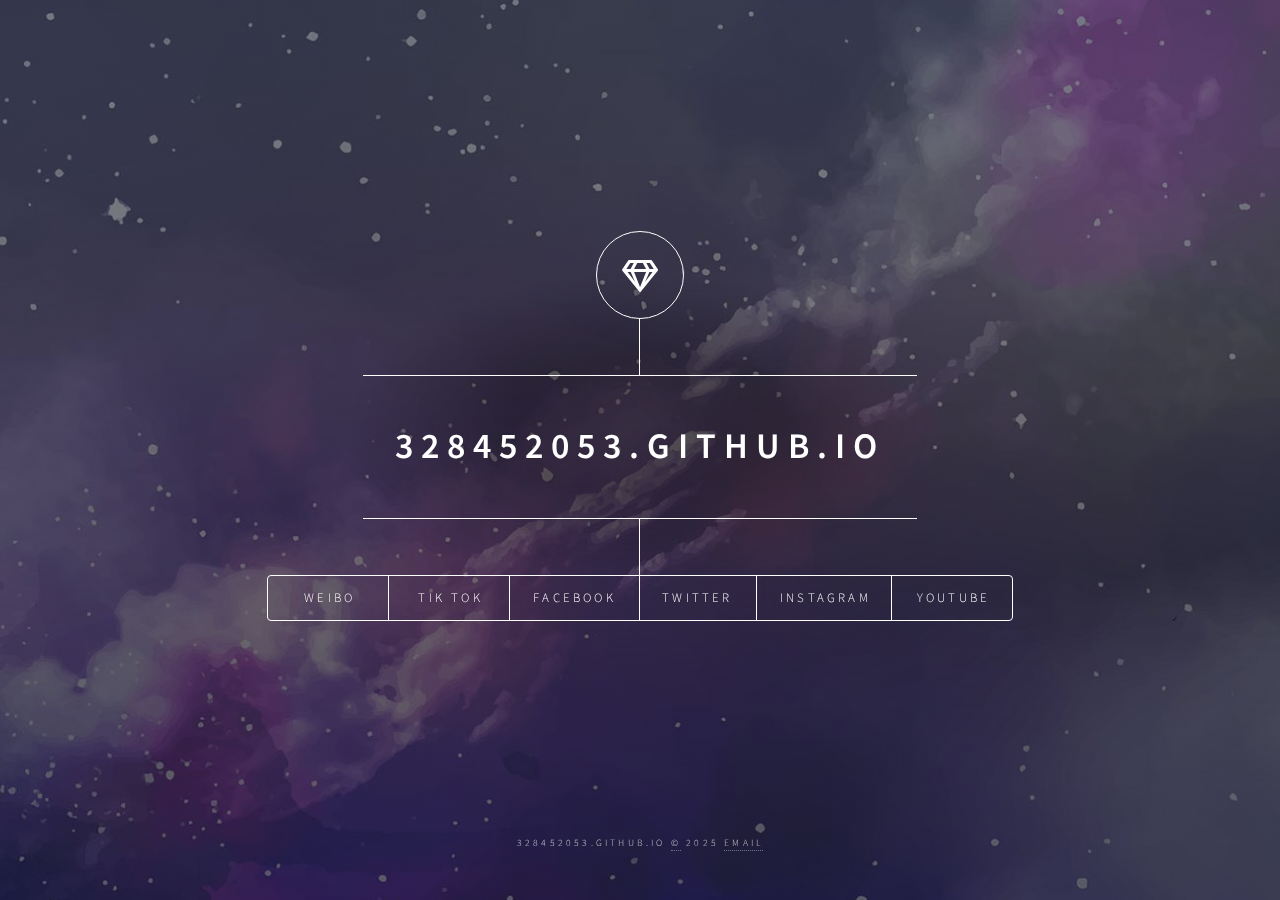
==== commit e8e03edb: "Update index.html" ====
--- a/index.html
+++ b/index.html
@@ -46,7 +46,7 @@
         </nav>
       </header>
       <footer id="footer">
-        <p class="copyright">328452053.GITHUB.IO <a href="http://zszy.atwebpages.com/" target="_blank">©</a> 2023
+        <p class="copyright">328452053.GITHUB.IO <a href="http://zszy.atwebpages.com/" target="_blank">©</a> 2025
           <a href="mailto:titanko@vip.qq.com" title="电子邮件">Email</a> 
           <!--<div title="MySSL 安全签章" id="myssl_seal" onclick="window.open('https://myssl.com/seal/detail?domain=328452053.github.io','MySSL安全签章','height=800,width=470,top=0,right=0,toolbar=no,menubar=no,scrollbars=no,resizable=no,location=no,status=no')" style="text-align: center"><img src="https://sealres.myssl.com/seal/img/1x/seal.png?domain=328452053.github.io" alt="MySSL 安全签章" style="width: 100px; height: auto; cursor: pointer"></div>-->
         </p>
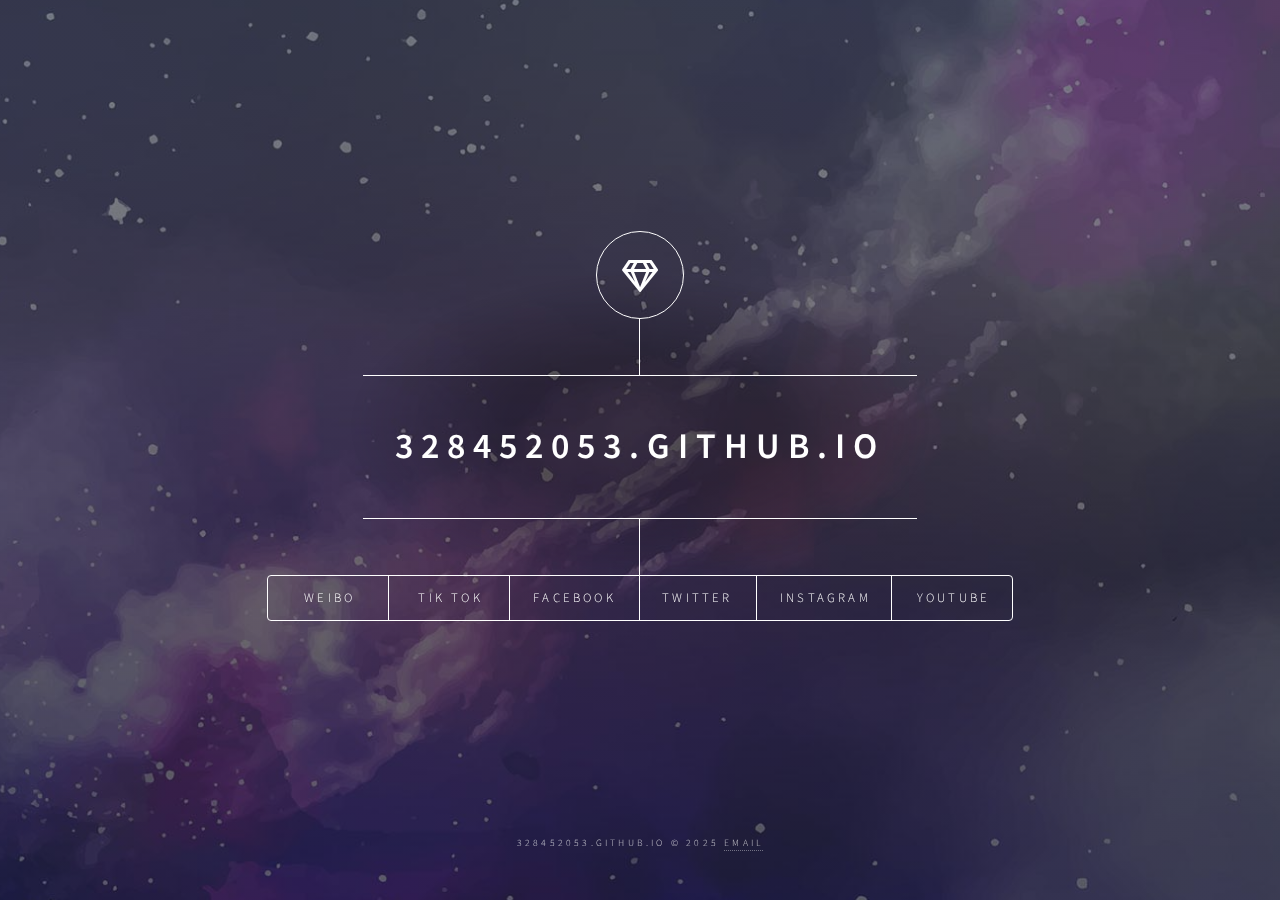
==== commit 6aacbe6a: "Update index.html" ====
--- a/index.html
+++ b/index.html
@@ -46,7 +46,7 @@
         </nav>
       </header>
       <footer id="footer">
-        <p class="copyright">328452053.GITHUB.IO <a href="http://zszy.atwebpages.com/" target="_blank">©</a> 2025
+        <p class="copyright">328452053.GITHUB.IO <!--<a href="http://zszy.atwebpages.com/" target="_blank">-->©</a> 2025
           <a href="mailto:titanko@vip.qq.com" title="电子邮件">Email</a> 
           <!--<div title="MySSL 安全签章" id="myssl_seal" onclick="window.open('https://myssl.com/seal/detail?domain=328452053.github.io','MySSL安全签章','height=800,width=470,top=0,right=0,toolbar=no,menubar=no,scrollbars=no,resizable=no,location=no,status=no')" style="text-align: center"><img src="https://sealres.myssl.com/seal/img/1x/seal.png?domain=328452053.github.io" alt="MySSL 安全签章" style="width: 100px; height: auto; cursor: pointer"></div>-->
         </p>
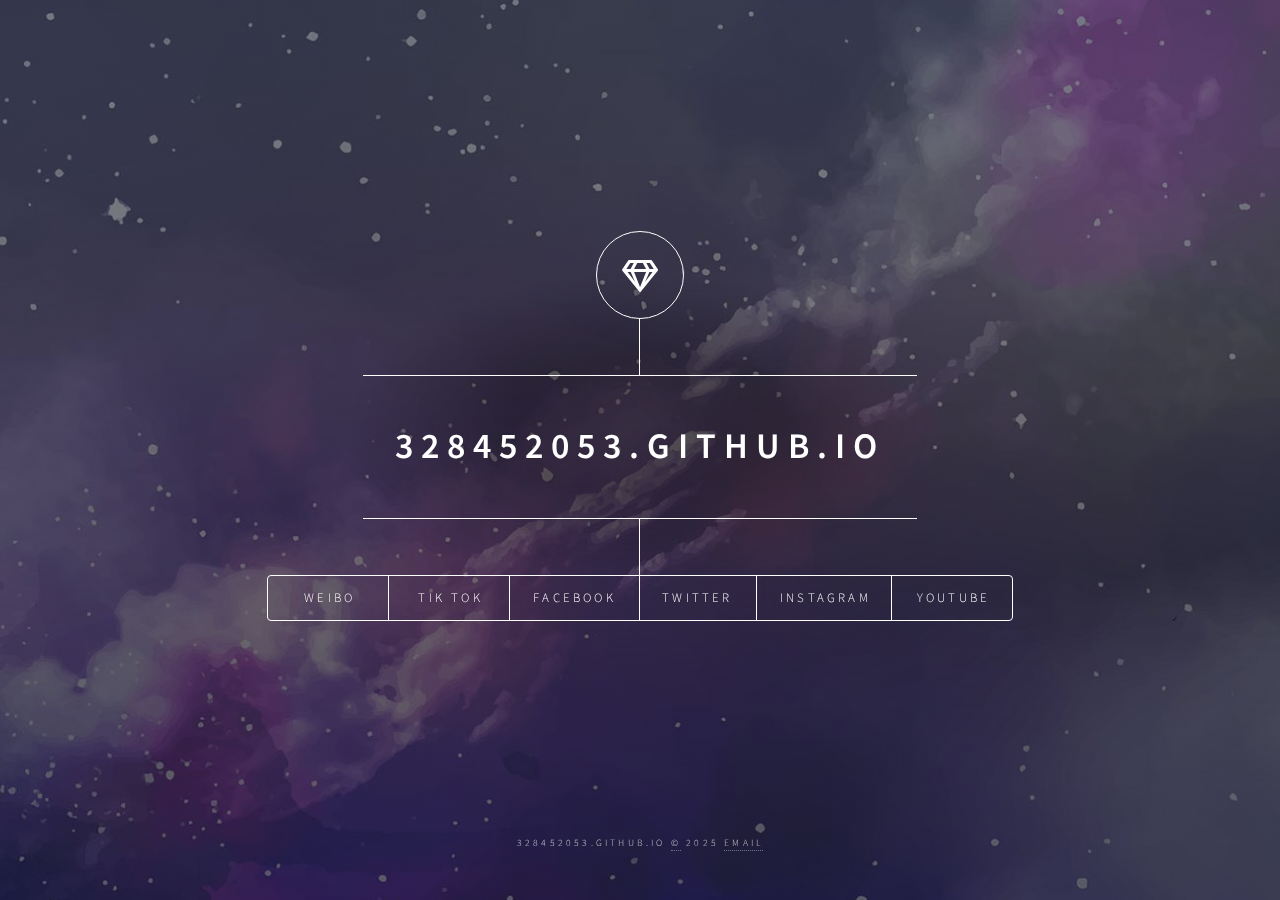
==== commit 0fb95058: "Update index.html" ====
--- a/index.html
+++ b/index.html
@@ -46,7 +46,7 @@
         </nav>
       </header>
       <footer id="footer">
-        <p class="copyright">328452053.GITHUB.IO <!--<a href="http://zszy.atwebpages.com/" target="_blank">-->©</a> 2025
+        <p class="copyright">328452053.GITHUB.IO <a href="http://zszy.atwebpages.com/" target="_blank">©</a> 2025
           <a href="mailto:titanko@vip.qq.com" title="电子邮件">Email</a> 
           <!--<div title="MySSL 安全签章" id="myssl_seal" onclick="window.open('https://myssl.com/seal/detail?domain=328452053.github.io','MySSL安全签章','height=800,width=470,top=0,right=0,toolbar=no,menubar=no,scrollbars=no,resizable=no,location=no,status=no')" style="text-align: center"><img src="https://sealres.myssl.com/seal/img/1x/seal.png?domain=328452053.github.io" alt="MySSL 安全签章" style="width: 100px; height: auto; cursor: pointer"></div>-->
         </p>
